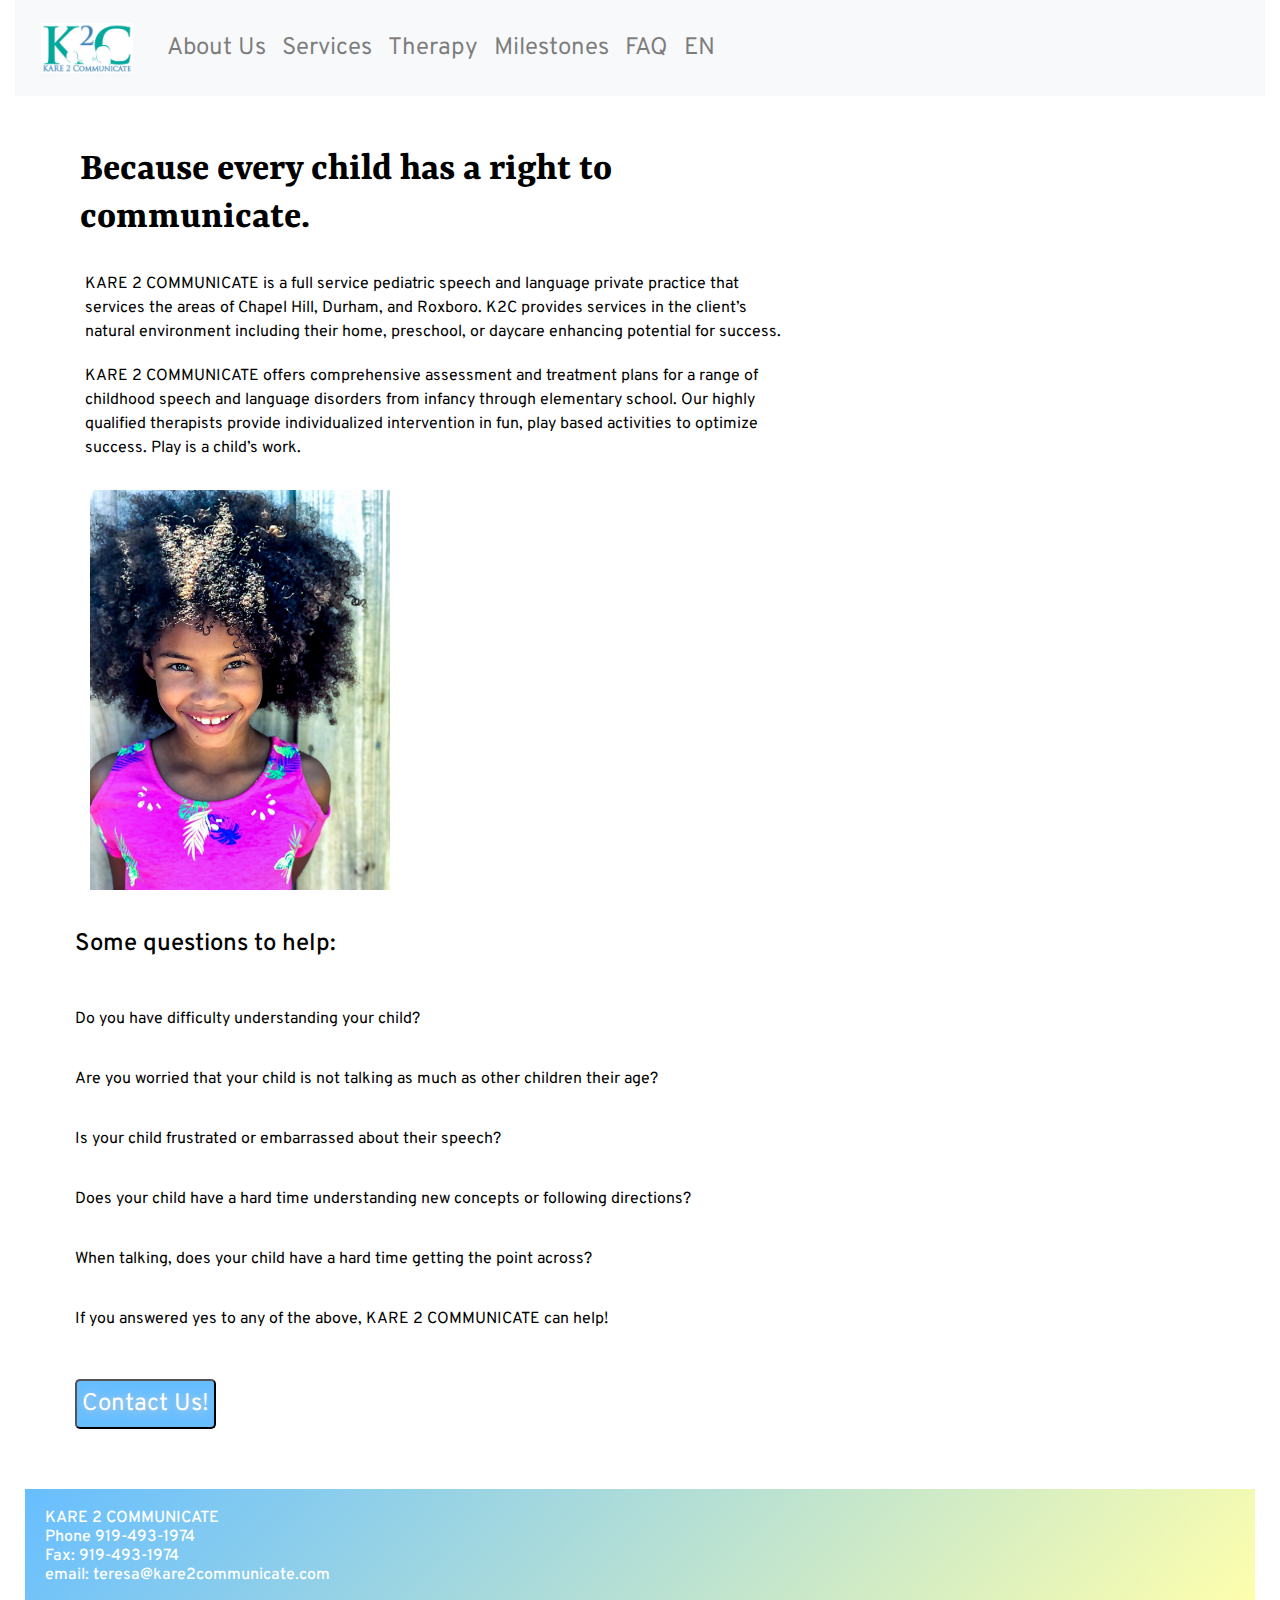
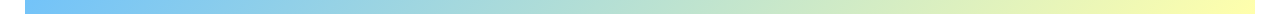
==== index.html @ 4df46831 "first commit" ====
<!DOCTYPE html>
<html lang="en">

<head>
    <meta charset="UTF-8">
    <meta http-equiv="X-UA-Compatible" content="IE=edge">
    <meta name="viewport" content="width=device-width, initial-scale=1.0">
    <title> Kare 2 Communicate</title>
    <link href="https://stackpath.bootstrapcdn.com/bootstrap/4.3.1/css/bootstrap.min.css" rel="stylesheet" integrity="sha384-ggOyR0iXCbMQv3Xipma34MD+dH/1fQ784/j6cY/iJTQUOhcWr7x9JvoRxT2MZw1T" crossorigin="anonymous">
    <link href="https://fonts.googleapis.com/css?family=Overpass|Rasa&display=swap" rel="stylesheet">    <link rel="stylesheet" href="https://use.fontawesome.com/releases/v5.5.0/css/all.css" integrity="sha384-B4dIYHKNBt8Bc12p+WXckhzcICo0wtJAoU8YZTY5qE0Id1GSseTk6S+L3BlXeVIU" crossorigin="anonymous">
    <link href="main.css" rel="stylesheet" type="text/css">
</head>

<body>
   <div class="container-fluid">
        <header class="site-header">
                    <nav class="navbar navbar-expand-lg navbar-light bg-light">
                    <button class="navbar-toggler navbar-toggler-right" type="button" data-toggle="collapse" data-target="#navbarTogglerDemo02" aria-controls="navbarTogglerDemo02" aria-expanded="false" aria-label="Toggle navigation">
                      <span class="navbar-toggler-icon"></span>
                    </button>
                    <a class="navbar-brand" href="#!"><img src="imgs/logo.jpg" alt="logo" height="50px"></a>
                  
                    <div class="collapse navbar-collapse" id="navbarTogglerDemo02">
                      <ul class="navbar-nav mr-auto mt-2 mt-md-0">
                        <li class="nav-item">
                          <a class="nav-link" href="AboutUs.html">About Us<span class="sr-only"></span></a>
                        </li>
                        <li class="nav-item">
                          <a class="nav-link" href="Services.html">Services</a>
                        </li>
                        <li class="nav-item">
                            <a class="nav-link" href="Therapy.html">Therapy</a>
                          </li>
                          <li class="nav-item">
                            <a class="nav-link" href="Milestones.html">Milestones</a>
                          </li>
                          <li class="nav-item">
                            <a class="nav-link" href="FAQ.html">FAQ</a>
                          </li>
                          <li class="nav-item">
                            <a class="nav-link" href="LangOpt.html">EN<i class="fas fa-sort-down"></i></a>
                          </li>
                      </ul>
                    </div>
                  </nav>
</header>
<main><article class="col-sm-9">
    <h1>Because every child has a right to communicate.</h1>    
    <p>KARE 2 COMMUNICATE is a full service pediatric speech and language private practice that services the areas of Chapel Hill, Durham, and Roxboro. K2C provides services in the client’s natural environment including their home, preschool, or daycare enhancing potential for success.</p>
  <p>KARE 2 COMMUNICATE offers comprehensive assessment and treatment plans for a range of childhood speech and language disorders from infancy through elementary school. Our highly qualified therapists provide individualized intervention in fun, play based activities to optimize success. Play is a child’s work.</p>  
</article>
    <div class="col-sm-3 color1">
    <img src="imgs/girl-wearing-pink-white-teal-and-blue-crew-neck-cold-1068205.jpg" alt="girl smiling" height="400px">
                         </div>
    <h2>Some questions to help:</h2>
    <p class="questions">Do you have difficulty understanding your child?<br>

      Are you worried that your child is not talking as much as other children their age?
      <br>
      Is your child frustrated or embarrassed about their speech?
      <br>
      Does your child have a hard time understanding new concepts or following directions?
      <br>
      When talking, does your child have a hard time getting the point across?
      <br>
      If you answered yes to any of the above, KARE 2 COMMUNICATE can help!</p>
      <a href="Contactform.html"><button>Contact Us!</button></a>
    </main>  
<footer>
<h4 class="footerhead"> KARE 2 COMMUNICATE <br>
  Phone  919-493-1974 <br>
  Fax: 919-493-1974<br>
  email: teresa@kare2communicate.com</h4>


</footer>

</div>


   <script src="https://code.jquery.com/jquery-3.3.1.slim.min.js" integrity="sha384-q8i/X+965DzO0rT7abK41JStQIAqVgRVzpbzo5smXKp4YfRvH+8abtTE1Pi6jizo" crossorigin="anonymous"></script>
   <script src="https://cdnjs.cloudflare.com/ajax/libs/popper.js/1.14.0/umd/popper.min.js" integrity="sha384-cs/chFZiN24E4KMATLdqdvsezGxaGsi4hLGOzlXwp5UZB1LY//20VyM2taTB4QvJ" crossorigin="anonymous"></script>
   <script src="https://stackpath.bootstrapcdn.com/bootstrap/4.1.0/js/bootstrap.min.js" integrity="sha384-uefMccjFJAIv6A+rW+L4AHf99KvxDjWSu1z9VI8SKNVmz4sk7buKt/6v9KI65qnm" crossorigin="anonymous"></script>
 
 </body>
 
 </html>
</body>
</html>
---- main.css ----
body {
    margin: 0;
    padding: 0;
    font-family: 'Overpass', sans-serif;
    background: rgb(255, 255, 255);
    color: #000000;
    box-sizing: border-box;
}

nav {
    font-size: 1.5em;
    background-color: #ffffff;
    
}
.nav-item {
    color: #000000;

}
.site-title {
    font-size: 3em;
    font-family: 'Calistoga', cursive;
    padding: 20px;
}
main {
    
    width: 80%;
    margin: 50px;
    
    
}
img {
    margin: 10px;
    display: inline-block;
}
h1 {
    font-family: 'Rasa', serif;
    font-size: 2.5em;
    font-weight: bold;
    margin-bottom: 30px;

}

h2 {
    font-family: 'overpass',sans-serif;
    font-size: 1.5em;
    margin-left: 10px;
    margin-top: 30px;
    margin-bottom: 30px;
    
}
footer {
    background: rgb(103,190,255);
background: linear-gradient(133deg, rgba(103,190,255,1) 0%, rgba(255,255,172,1) 100%);
    padding: 20px;
    margin: 10px;
}

p {
    margin: 5px;
    margin-bottom: 20px;
}
.questions {
    margin-left: 10px;
    line-height: 60px;
}
button {
    background: rgb(103,190,255);
    color: #ffffff;
    font-family: 'Overpass', sans-serif;
    font-size: 1.5em;
    border-radius: 5px;
    padding: 5px;
    margin: 10px;
    text-shadow: 1px 1px 8px #d1d1d1;
   
}

.footerhead
{   font-size: 1em;
    color: #ffffff;
    font-family: 'overpass', sans-serif;
}

footer p {
    padding: 10px;
}
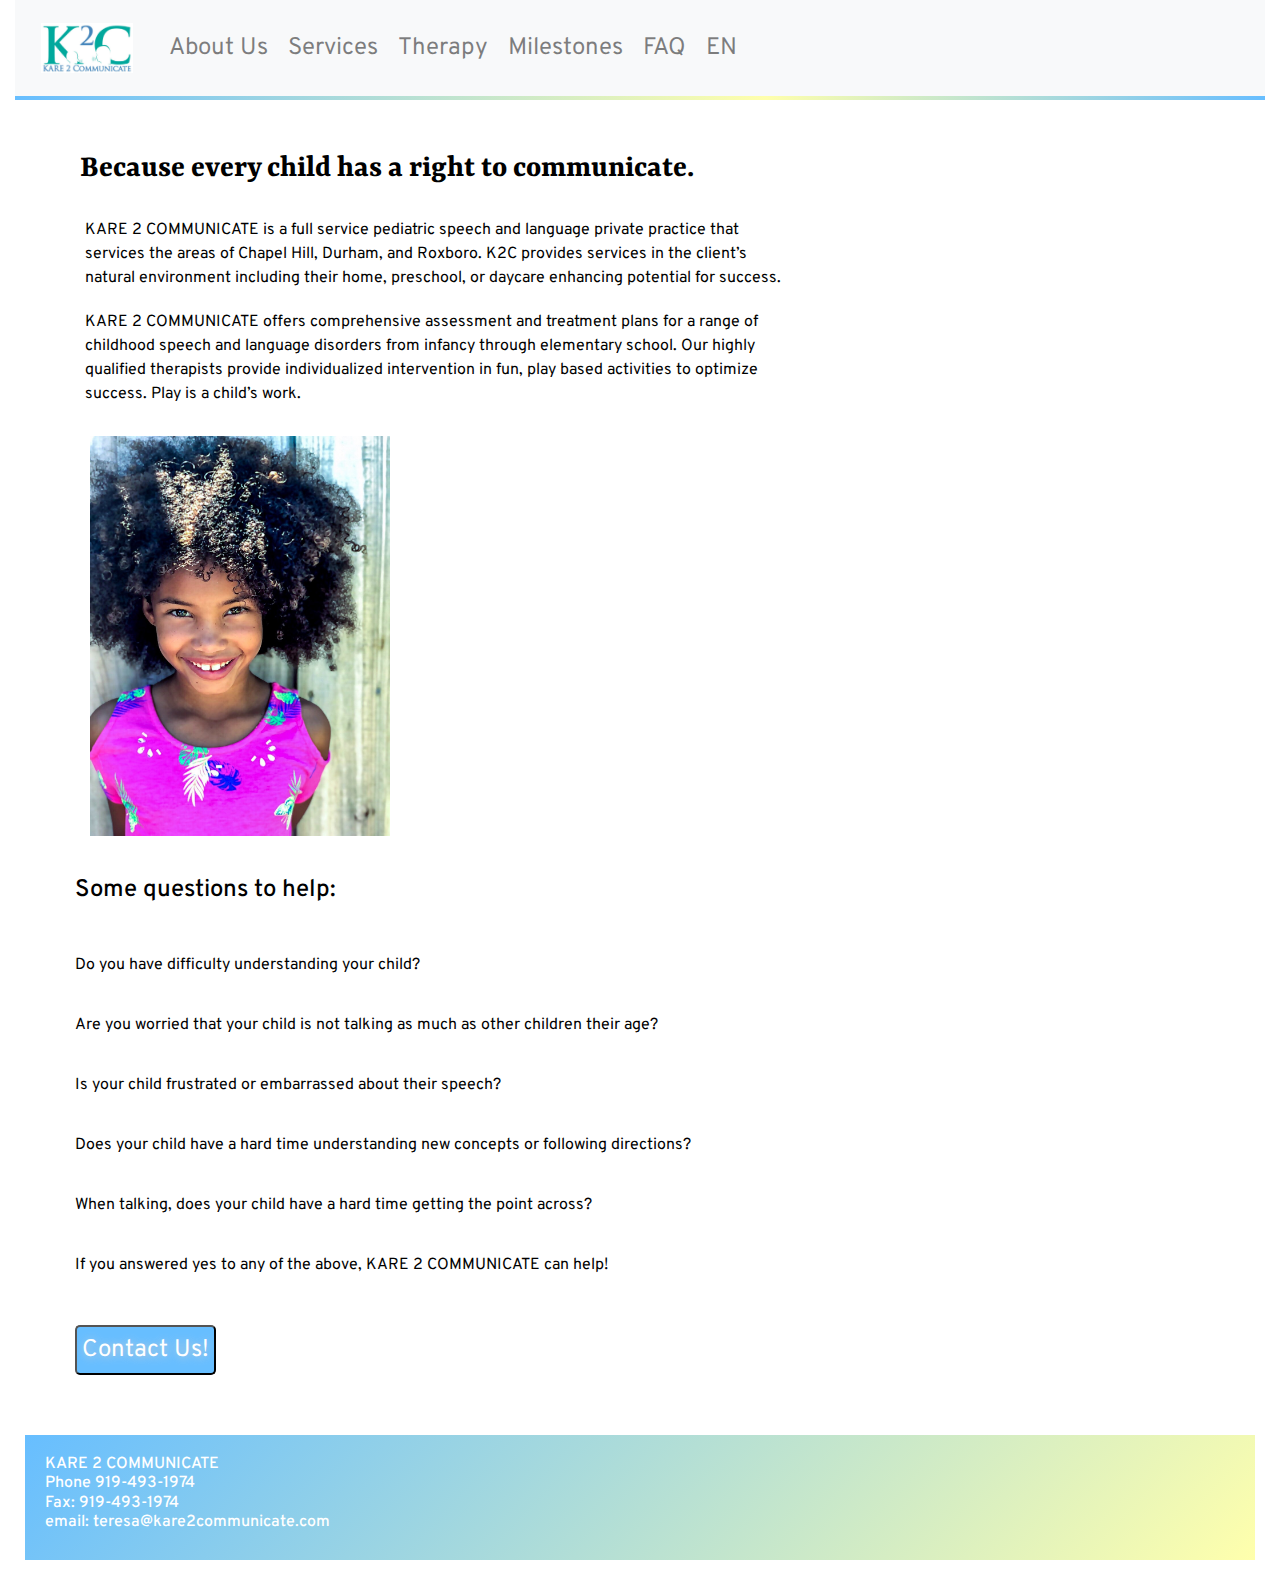
==== commit d854d9d4: "faq" ====
--- a/index.html
+++ b/index.html
@@ -18,10 +18,10 @@
                     <button class="navbar-toggler navbar-toggler-right" type="button" data-toggle="collapse" data-target="#navbarTogglerDemo02" aria-controls="navbarTogglerDemo02" aria-expanded="false" aria-label="Toggle navigation">
                       <span class="navbar-toggler-icon"></span>
                     </button>
-                    <a class="navbar-brand" href="#!"><img src="imgs/logo.jpg" alt="logo" height="50px"></a>
+                    <a class="navbar-brand" href="index.html"><img src="imgs/logo.jpg" alt="logo" height="50px"></a>
                   
                     <div class="collapse navbar-collapse" id="navbarTogglerDemo02">
-                      <ul class="navbar-nav mr-auto mt-2 mt-md-0">
+                      <ul class="navbar-nav mr-auto mt-2 mt-md-0 navbar-right">
                         <li class="nav-item">
                           <a class="nav-link" href="AboutUs.html">About Us<span class="sr-only"></span></a>
                         </li>
--- a/main.css
+++ b/main.css
@@ -16,11 +16,24 @@
     color: #000000;
 
 }
-.site-title {
-    font-size: 3em;
-    font-family: 'Calistoga', cursive;
-    padding: 20px;
+.navbar {
+    border-bottom: 4px solid;
+    -moz-border-image: -moz-linear-gradient(to left, #67BEFF 0%,#FFFFAC 40%,  #67BEFF 100%);
+    -webkit-border-image: -webkit-linear-gradient(to left, #67BEFF 0%,#FFFFAC 40%,  #67BEFF 100%);
+    border-image: linear-gradient(to left, #67BEFF 0%,#FFFFAC 40%,  #67BEFF 100%);
+    border-image-slice: 1;
+    }
+
+.nav-link {
+    color: #000000;
+    padding: 3px;
+    margin: 2px;
+
 }
+.nav-link:hover {
+    color: #67BEFF;
+}
+
 main {
     
     width: 80%;
@@ -34,7 +47,7 @@
 }
 h1 {
     font-family: 'Rasa', serif;
-    font-size: 2.5em;
+    font-size: 2em;
     font-weight: bold;
     margin-bottom: 30px;
 
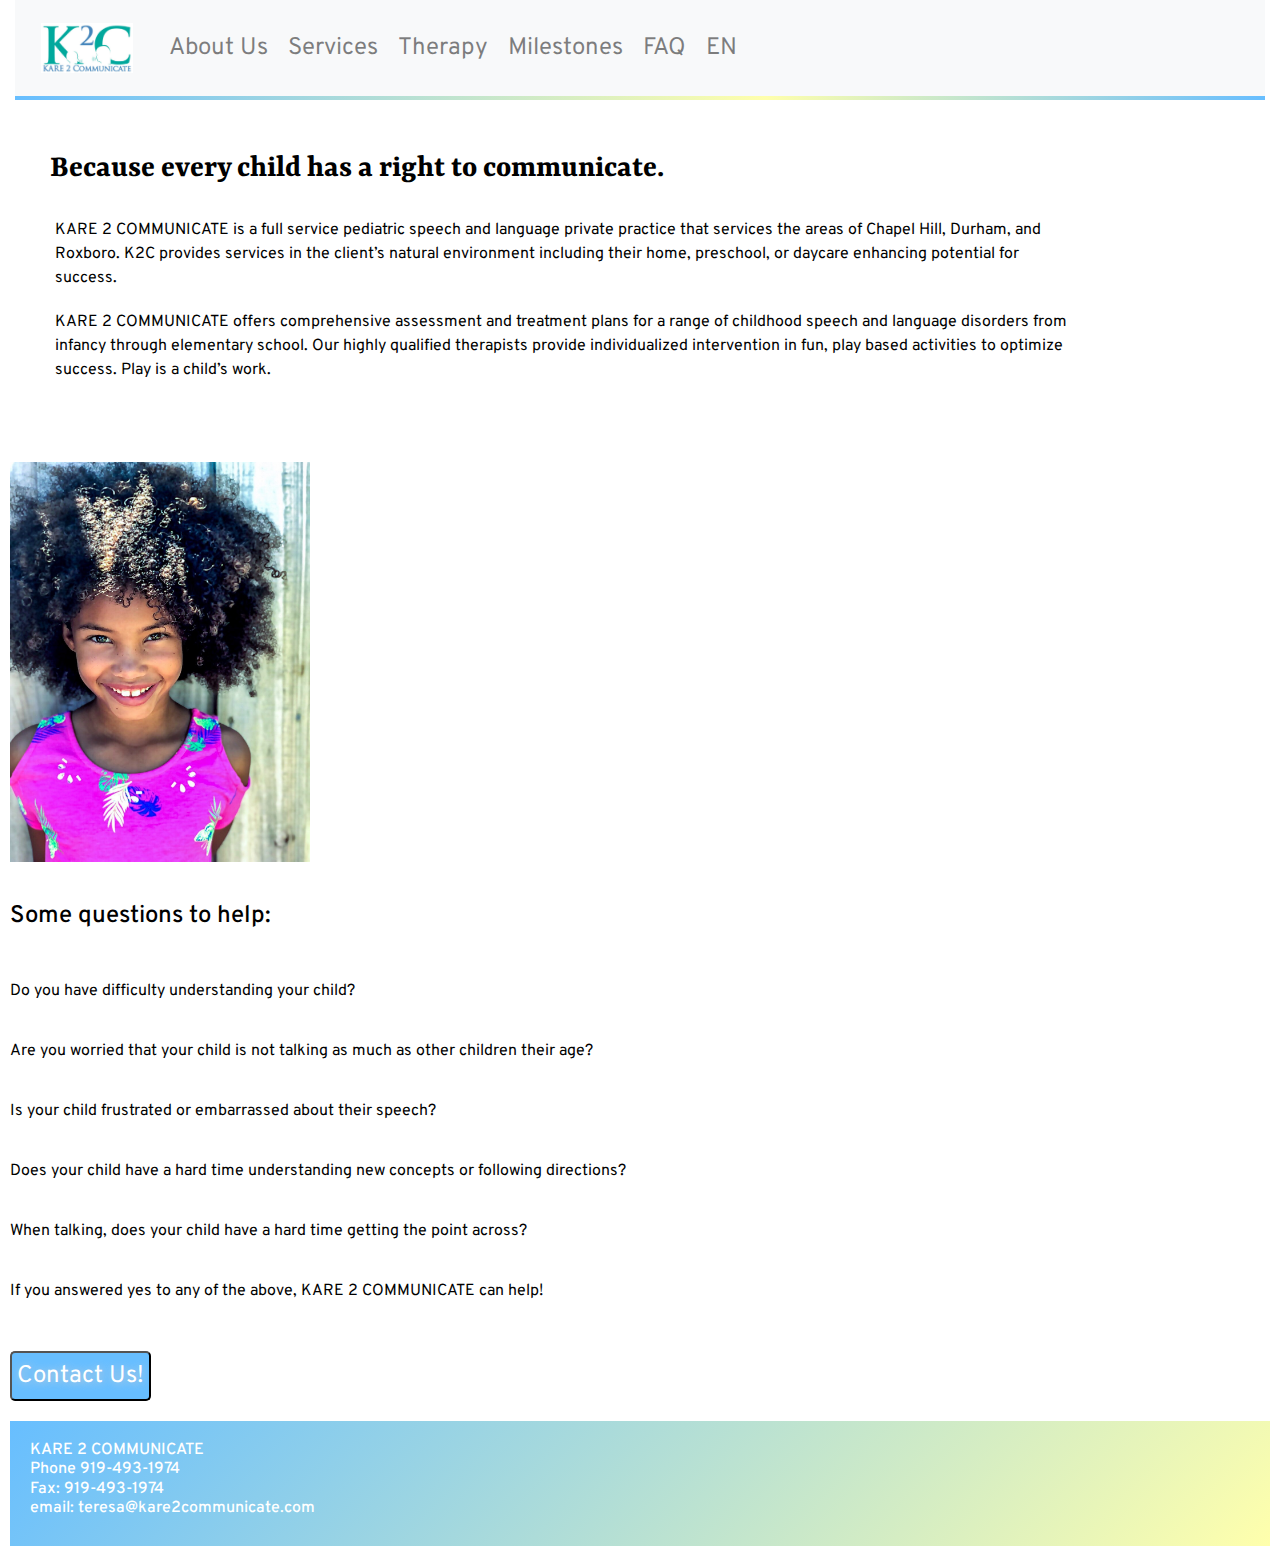
==== commit ac0236cb: "4" ====
--- a/index.html
+++ b/index.html
@@ -44,28 +44,41 @@
                     </div>
                   </nav>
 </header>
-<main><article class="col-sm-9">
-    <h1>Because every child has a right to communicate.</h1>    
-    <p>KARE 2 COMMUNICATE is a full service pediatric speech and language private practice that services the areas of Chapel Hill, Durham, and Roxboro. K2C provides services in the client’s natural environment including their home, preschool, or daycare enhancing potential for success.</p>
-  <p>KARE 2 COMMUNICATE offers comprehensive assessment and treatment plans for a range of childhood speech and language disorders from infancy through elementary school. Our highly qualified therapists provide individualized intervention in fun, play based activities to optimize success. Play is a child’s work.</p>  
-</article>
-    <div class="col-sm-3 color1">
-    <img src="imgs/girl-wearing-pink-white-teal-and-blue-crew-neck-cold-1068205.jpg" alt="girl smiling" height="400px">
-                         </div>
-    <h2>Some questions to help:</h2>
-    <p class="questions">Do you have difficulty understanding your child?<br>
+</div>
+  <div class="containermain d-flex"> 
+ 
+      
+      <main>
+          <aside class="left"></aside>
+       <article class="intro">
+          <h1>Because every child has a right to communicate.</h1>    
+            <p>KARE 2 COMMUNICATE is a full service pediatric speech and language private practice that services the areas of Chapel Hill, Durham, and Roxboro. K2C provides services in the client’s natural environment including their home, preschool, or daycare enhancing potential for success.</p>
+            <p>KARE 2 COMMUNICATE offers comprehensive assessment and treatment plans for a range of childhood speech and language disorders from infancy through elementary school. Our highly qualified therapists provide individualized intervention in fun, play based activities to optimize success. Play is a child’s work.</p>  
+       </article> </div>
+      <img src="imgs/girl-wearing-pink-white-teal-and-blue-crew-neck-cold-1068205.jpg" alt="girl smiling" height="400px">
+       </div>
+       </div>
+ 
+        <h2>Some questions to help:</h2>
+          <p class="questions">Do you have difficulty understanding your child?<br>
 
-      Are you worried that your child is not talking as much as other children their age?
+            Are you worried that your child is not talking as much as other children their age?
       <br>
-      Is your child frustrated or embarrassed about their speech?
+             Is your child frustrated or embarrassed about their speech?
       <br>
-      Does your child have a hard time understanding new concepts or following directions?
+            Does your child have a hard time understanding new concepts or following directions?
       <br>
-      When talking, does your child have a hard time getting the point across?
+            When talking, does your child have a hard time getting the point across?
       <br>
-      If you answered yes to any of the above, KARE 2 COMMUNICATE can help!</p>
+            If you answered yes to any of the above, KARE 2 COMMUNICATE can help!</p>
       <a href="Contactform.html"><button>Contact Us!</button></a>
-    </main>  
+      <aside class="right"></aside>
+    </main> 
+
+    <aside class="right"></aside>
+  </div>
+
+
 <footer>
 <h4 class="footerhead"> KARE 2 COMMUNICATE <br>
   Phone  919-493-1974 <br>
--- a/main.css
+++ b/main.css
@@ -33,7 +33,15 @@
 .nav-link:hover {
     color: #67BEFF;
 }
-
+.containermain {
+    display: flex;
+    flex-flow: column;
+}
+aside {
+    background-color: #67BEFF;
+    width: 50px;
+    
+}
 main {
     
     width: 80%;
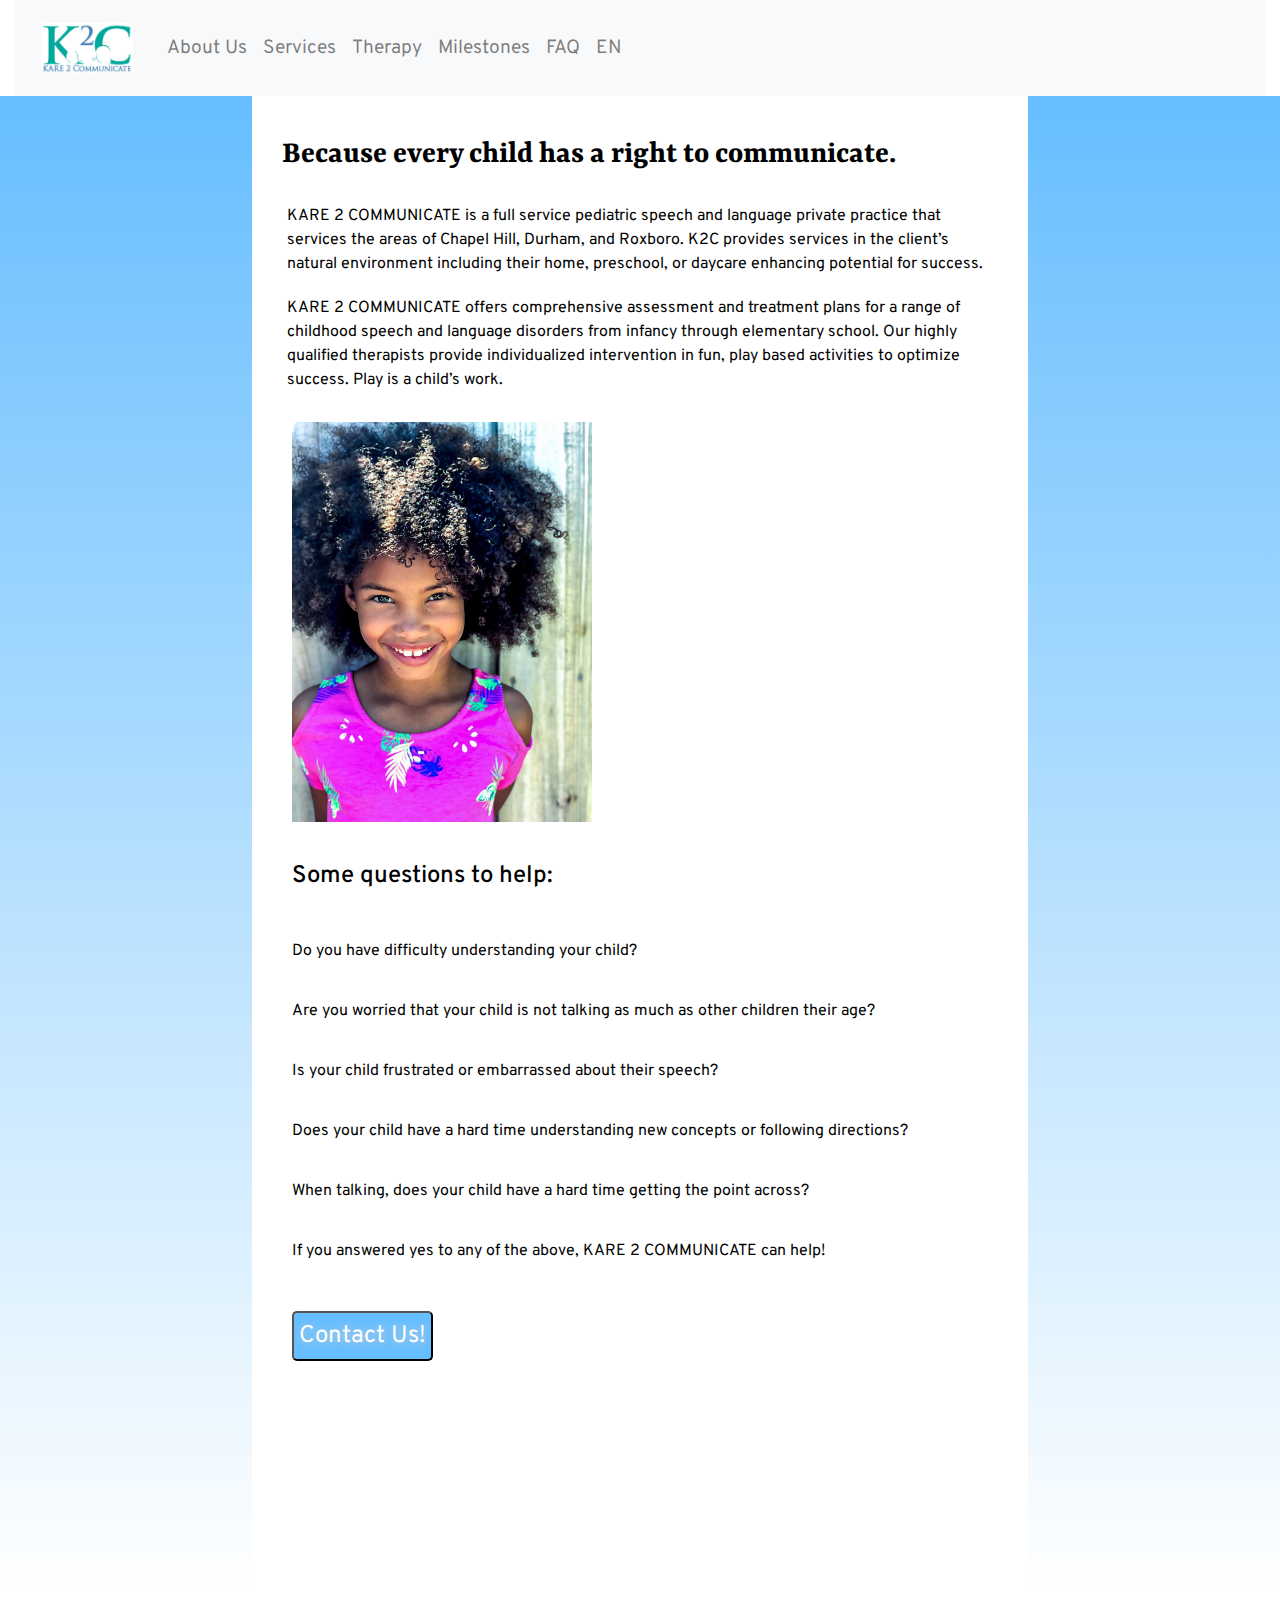
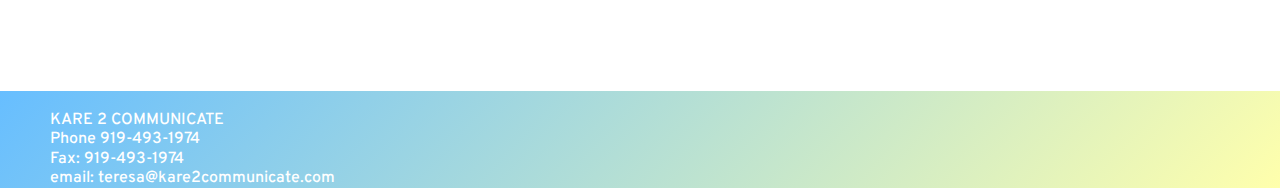
==== commit 53b16252: "5" ====
--- a/index.html
+++ b/index.html
@@ -14,14 +14,14 @@
 <body>
    <div class="container-fluid">
         <header class="site-header">
-                    <nav class="navbar navbar-expand-lg navbar-light bg-light">
+                    <nav class="navbar navbar-expand-lg navbar-light bg-light d-flex">
                     <button class="navbar-toggler navbar-toggler-right" type="button" data-toggle="collapse" data-target="#navbarTogglerDemo02" aria-controls="navbarTogglerDemo02" aria-expanded="false" aria-label="Toggle navigation">
                       <span class="navbar-toggler-icon"></span>
                     </button>
                     <a class="navbar-brand" href="index.html"><img src="imgs/logo.jpg" alt="logo" height="50px"></a>
                   
                     <div class="collapse navbar-collapse" id="navbarTogglerDemo02">
-                      <ul class="navbar-nav mr-auto mt-2 mt-md-0 navbar-right">
+                      <ul class="navbar-nav mr-auto mt-2 mt-md-0">
                         <li class="nav-item">
                           <a class="nav-link" href="AboutUs.html">About Us<span class="sr-only"></span></a>
                         </li>
@@ -45,19 +45,15 @@
                   </nav>
 </header>
 </div>
-  <div class="containermain d-flex"> 
- 
-      
-      <main>
-          <aside class="left"></aside>
+  <div class="containergrid"> 
+       <aside class="left">   </aside>
        <article class="intro">
           <h1>Because every child has a right to communicate.</h1>    
             <p>KARE 2 COMMUNICATE is a full service pediatric speech and language private practice that services the areas of Chapel Hill, Durham, and Roxboro. K2C provides services in the client’s natural environment including their home, preschool, or daycare enhancing potential for success.</p>
             <p>KARE 2 COMMUNICATE offers comprehensive assessment and treatment plans for a range of childhood speech and language disorders from infancy through elementary school. Our highly qualified therapists provide individualized intervention in fun, play based activities to optimize success. Play is a child’s work.</p>  
-       </article> </div>
+      
       <img src="imgs/girl-wearing-pink-white-teal-and-blue-crew-neck-cold-1068205.jpg" alt="girl smiling" height="400px">
-       </div>
-       </div>
+      
  
         <h2>Some questions to help:</h2>
           <p class="questions">Do you have difficulty understanding your child?<br>
@@ -72,11 +68,9 @@
       <br>
             If you answered yes to any of the above, KARE 2 COMMUNICATE can help!</p>
       <a href="Contactform.html"><button>Contact Us!</button></a>
+    </article> 
       <aside class="right"></aside>
-    </main> 
-
-    <aside class="right"></aside>
-  </div>
+     </div>
 
 
 <footer>
--- a/main.css
+++ b/main.css
@@ -8,46 +8,52 @@
 }
 
 nav {
-    font-size: 1.5em;
+    font-size: 1.2em;
     background-color: #ffffff;
     
-}
-.nav-item {
-    color: #000000;
-
-}
-.navbar {
-    border-bottom: 4px solid;
-    -moz-border-image: -moz-linear-gradient(to left, #67BEFF 0%,#FFFFAC 40%,  #67BEFF 100%);
-    -webkit-border-image: -webkit-linear-gradient(to left, #67BEFF 0%,#FFFFAC 40%,  #67BEFF 100%);
-    border-image: linear-gradient(to left, #67BEFF 0%,#FFFFAC 40%,  #67BEFF 100%);
-    border-image-slice: 1;
-    }
-
-.nav-link {
-    color: #000000;
-    padding: 3px;
-    margin: 2px;
-
-}
-.nav-link:hover {
-    color: #67BEFF;
-}
-.containermain {
-    display: flex;
-    flex-flow: column;
-}
-aside {
-    background-color: #67BEFF;
-    width: 50px;
     
 }
-main {
+
+
+.containergrid {
+    display: grid;
+    grid-column-gap: 10px;
+    grid-template-columns: [startA] 1fr [startM] 3fr [endM] 1fr[endA];
+    grid-template-rows: [starttop] 1fr [endbottom];
+    justify-content: space-between;
     
-    width: 80%;
-    margin: 50px;
+}
+.left{
+    background-color: #ffffff;
+    background-image: linear-gradient(to bottom, rgba(103,190,255,1) 0%, rgba(255,0,0,0) 100%);    
+    grid-column-start: startA;
+    grid-column-end: startM;
+    grid-row-start: starttop;
+    grid-row-end: endbottom;
     
+}
+.right{
+    background-color: #ffffff;
+    background-image: linear-gradient(to bottom, rgba(103,190,255,1) 0%, rgba(255,0,0,0) 100%);    
+    grid-column-start: endM;
+    grid-column-end: endA;
+    grid-row-start: starttop;
+    grid-row-end: endbottom;
     
+}
+
+
+.intro {
+    background-color:#ffffff;
+    grid-column-start: startM;
+    grid-column-end: endM;
+    grid-row-start: starttop;
+    grid-row-end: endbottom;
+    margin-bottom: 200px;
+    padding: 20px;
+}
+.intro h1 {
+    margin-top: 20px;
 }
 img {
     margin: 10px;
@@ -69,12 +75,7 @@
     margin-bottom: 30px;
     
 }
-footer {
-    background: rgb(103,190,255);
-background: linear-gradient(133deg, rgba(103,190,255,1) 0%, rgba(255,255,172,1) 100%);
-    padding: 20px;
-    margin: 10px;
-}
+
 
 p {
     margin: 5px;
@@ -101,8 +102,12 @@
     color: #ffffff;
     font-family: 'overpass', sans-serif;
 }
-
-footer p {
-    padding: 10px;
+footer {
+    background: rgb(103,190,255);
+background: linear-gradient(133deg, rgba(103,190,255,1) 0%, rgba(255,255,172,1) 100%);
+    margin-top: 100px;
+    padding: 20px;
+    padding-left: 50px;
+    padding-bottom: 0;
 }
 
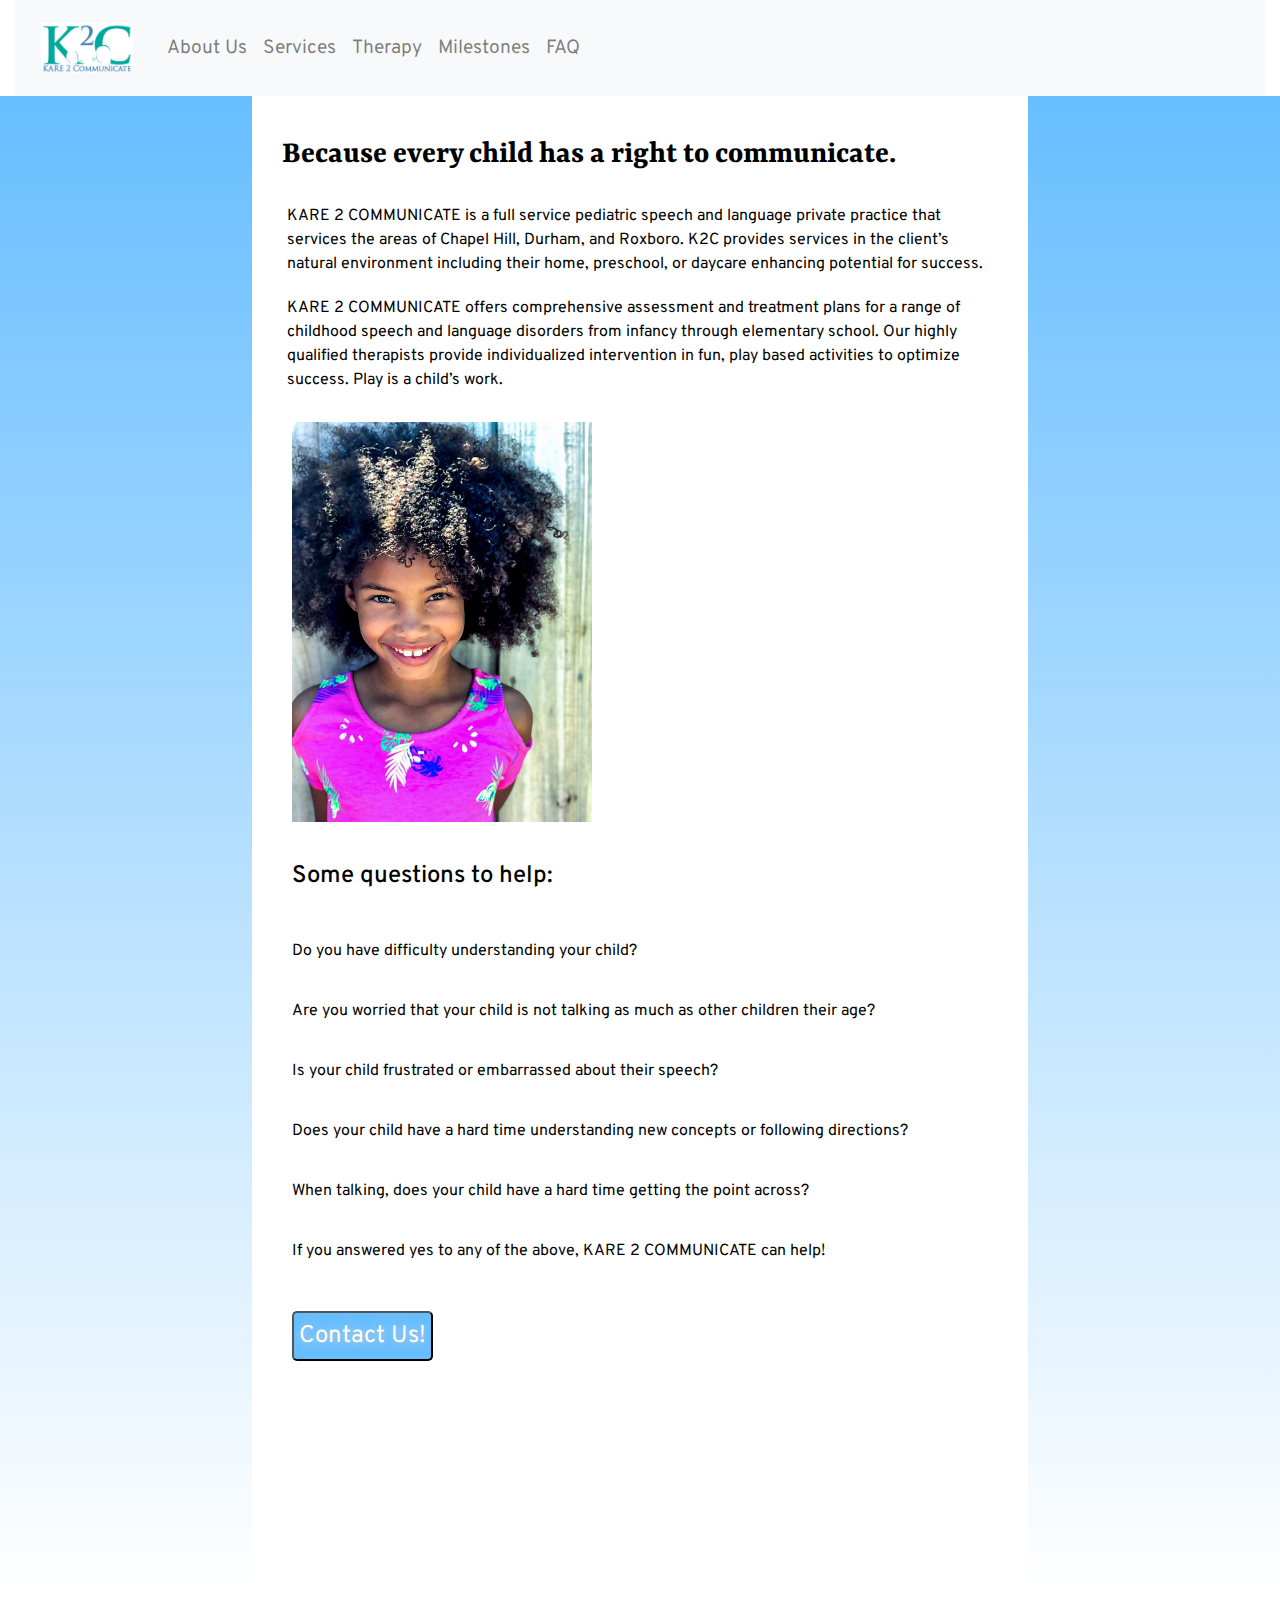
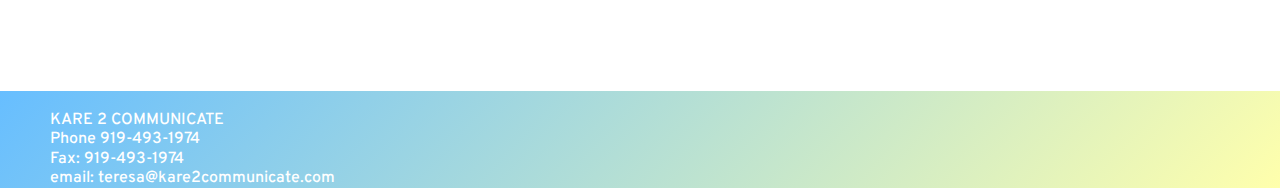
==== commit 99830d1a: "6" ====
--- a/index.html
+++ b/index.html
@@ -36,9 +36,6 @@
                           </li>
                           <li class="nav-item">
                             <a class="nav-link" href="FAQ.html">FAQ</a>
-                          </li>
-                          <li class="nav-item">
-                            <a class="nav-link" href="LangOpt.html">EN<i class="fas fa-sort-down"></i></a>
                           </li>
                       </ul>
                     </div>
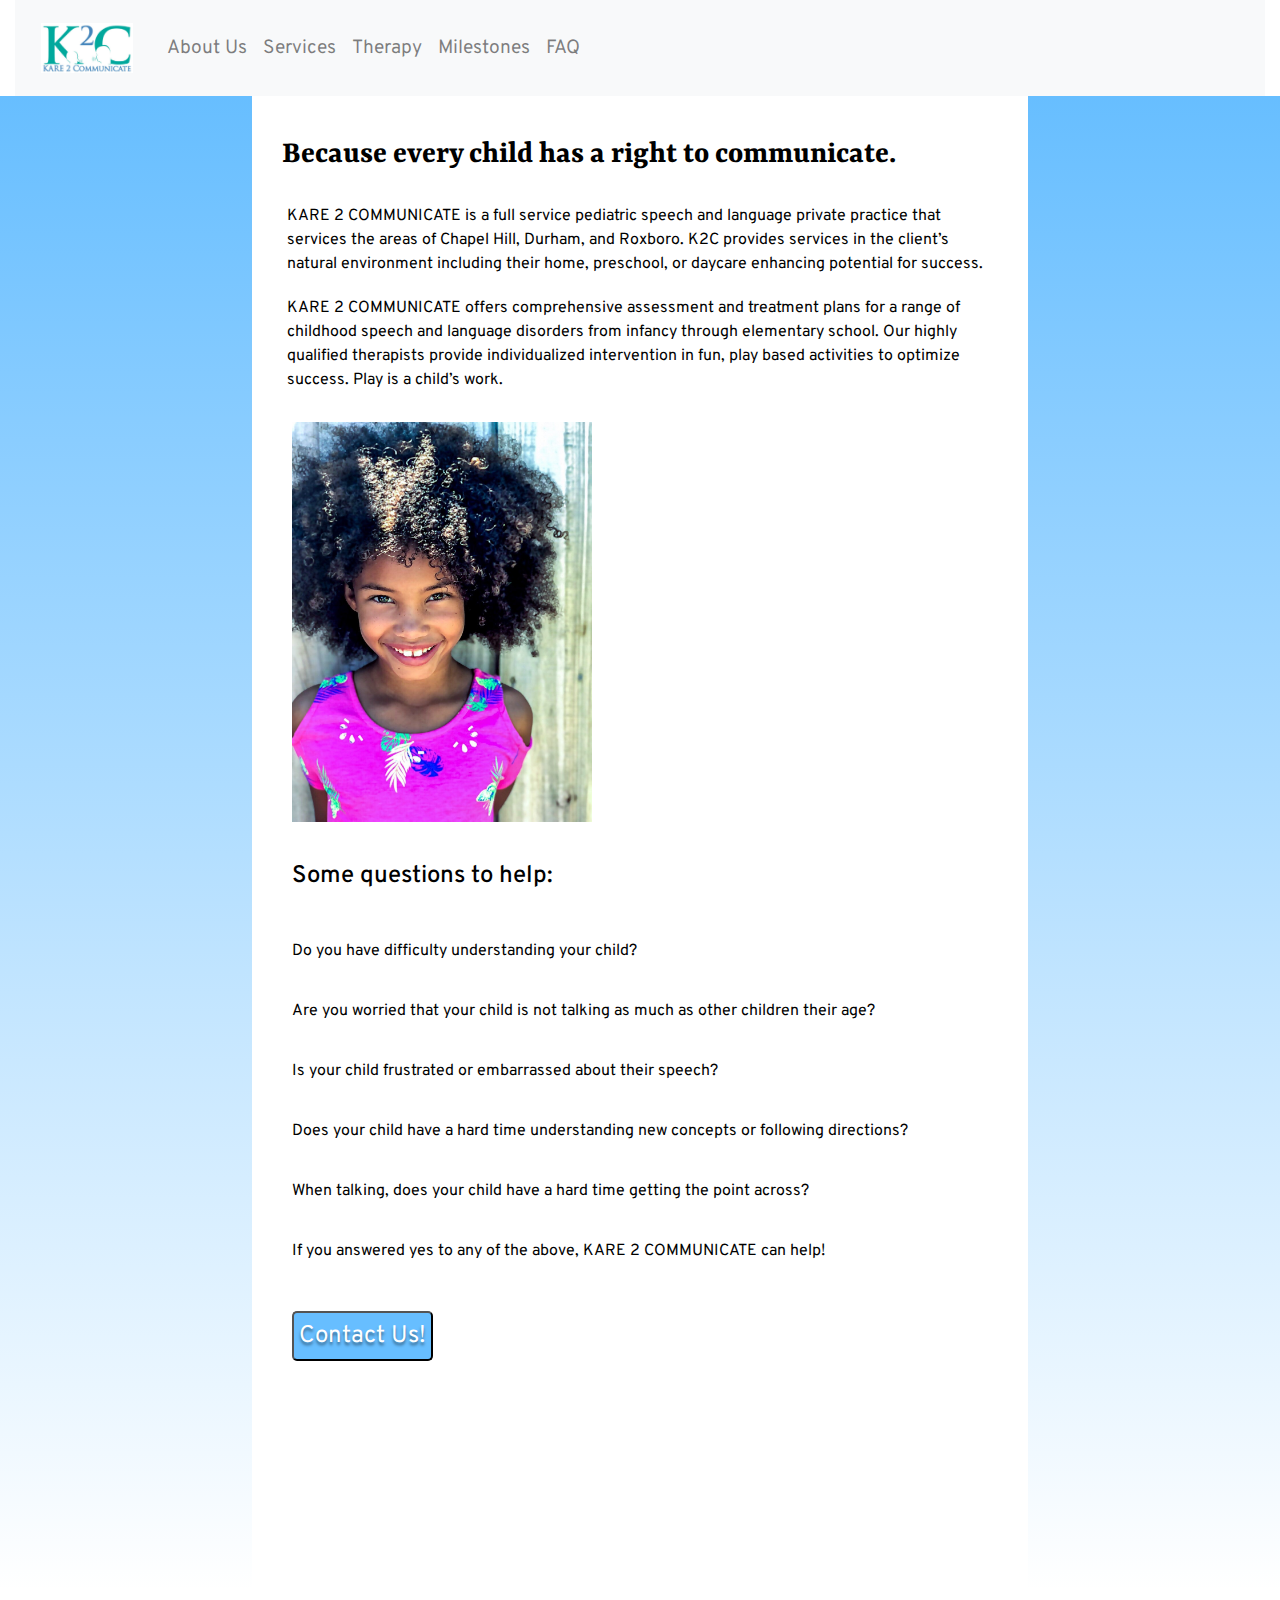
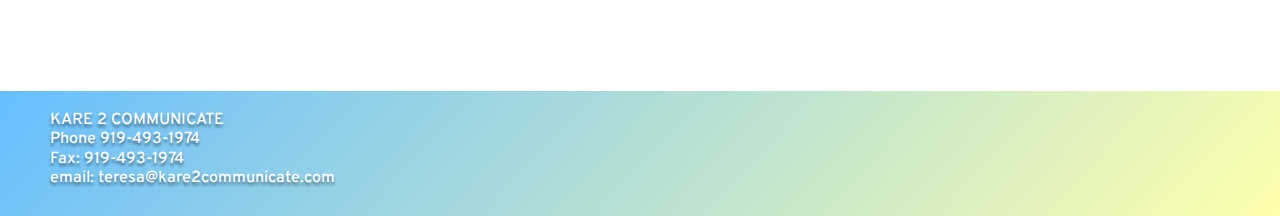
==== commit 7f377893: "8" ====
--- a/index.html
+++ b/index.html
@@ -18,7 +18,7 @@
                     <button class="navbar-toggler navbar-toggler-right" type="button" data-toggle="collapse" data-target="#navbarTogglerDemo02" aria-controls="navbarTogglerDemo02" aria-expanded="false" aria-label="Toggle navigation">
                       <span class="navbar-toggler-icon"></span>
                     </button>
-                    <a class="navbar-brand" href="index.html"><img src="imgs/logo.jpg" alt="logo" height="50px"></a>
+                    <a class="navbar-brand" href="index.html"><img src="imgs/logo.jpg" alt="logo" height="50"></a>
                   
                     <div class="collapse navbar-collapse" id="navbarTogglerDemo02">
                       <ul class="navbar-nav mr-auto mt-2 mt-md-0">
@@ -49,7 +49,7 @@
             <p>KARE 2 COMMUNICATE is a full service pediatric speech and language private practice that services the areas of Chapel Hill, Durham, and Roxboro. K2C provides services in the client’s natural environment including their home, preschool, or daycare enhancing potential for success.</p>
             <p>KARE 2 COMMUNICATE offers comprehensive assessment and treatment plans for a range of childhood speech and language disorders from infancy through elementary school. Our highly qualified therapists provide individualized intervention in fun, play based activities to optimize success. Play is a child’s work.</p>  
       
-      <img src="imgs/girl-wearing-pink-white-teal-and-blue-crew-neck-cold-1068205.jpg" alt="girl smiling" height="400px">
+      <img src="imgs/girl-wearing-pink-white-teal-and-blue-crew-neck-cold-1068205.jpg" alt="girl smiling" height="400">
       
  
         <h2>Some questions to help:</h2>
@@ -64,7 +64,7 @@
             When talking, does your child have a hard time getting the point across?
       <br>
             If you answered yes to any of the above, KARE 2 COMMUNICATE can help!</p>
-      <a href="Contactform.html"><button>Contact Us!</button></a>
+      <button><a href="Contactform.html">Contact Us!</a></button>
     </article> 
       <aside class="right"></aside>
      </div>
@@ -79,15 +79,9 @@
 
 </footer>
 
-</div>
-
-
    <script src="https://code.jquery.com/jquery-3.3.1.slim.min.js" integrity="sha384-q8i/X+965DzO0rT7abK41JStQIAqVgRVzpbzo5smXKp4YfRvH+8abtTE1Pi6jizo" crossorigin="anonymous"></script>
    <script src="https://cdnjs.cloudflare.com/ajax/libs/popper.js/1.14.0/umd/popper.min.js" integrity="sha384-cs/chFZiN24E4KMATLdqdvsezGxaGsi4hLGOzlXwp5UZB1LY//20VyM2taTB4QvJ" crossorigin="anonymous"></script>
    <script src="https://stackpath.bootstrapcdn.com/bootstrap/4.1.0/js/bootstrap.min.js" integrity="sha384-uefMccjFJAIv6A+rW+L4AHf99KvxDjWSu1z9VI8SKNVmz4sk7buKt/6v9KI65qnm" crossorigin="anonymous"></script>
  
  </body>
- 
- </html>
-</body>
-</html>+  </html>
--- a/main.css
+++ b/main.css
@@ -87,20 +87,32 @@
 }
 button {
     background: rgb(103,190,255);
-    color: #ffffff;
     font-family: 'Overpass', sans-serif;
     font-size: 1.5em;
     border-radius: 5px;
     padding: 5px;
     margin: 10px;
-    text-shadow: 1px 1px 8px #d1d1d1;
+    text-shadow: 0px 3px 3px rgba(7, 17, 24, 0.5);
    
 }
+button:hover {
+    background: linear-gradient(133deg, rgba(103,190,255,1) 0%, rgba(255,255,172,0.5) 180%);
 
+}
+a {
+    color: #ffffff;
+    text-decoration: none;
+}
+a:hover {
+    color: #ffffff;
+    text-decoration: none;
+}
 .footerhead
 {   font-size: 1em;
     color: #ffffff;
     font-family: 'overpass', sans-serif;
+    text-shadow: 0px 3px 3px rgba(7, 17, 24, 0.5);
+
 }
 footer {
     background: rgb(103,190,255);
@@ -108,6 +120,5 @@
     margin-top: 100px;
     padding: 20px;
     padding-left: 50px;
-    padding-bottom: 0;
 }
 
